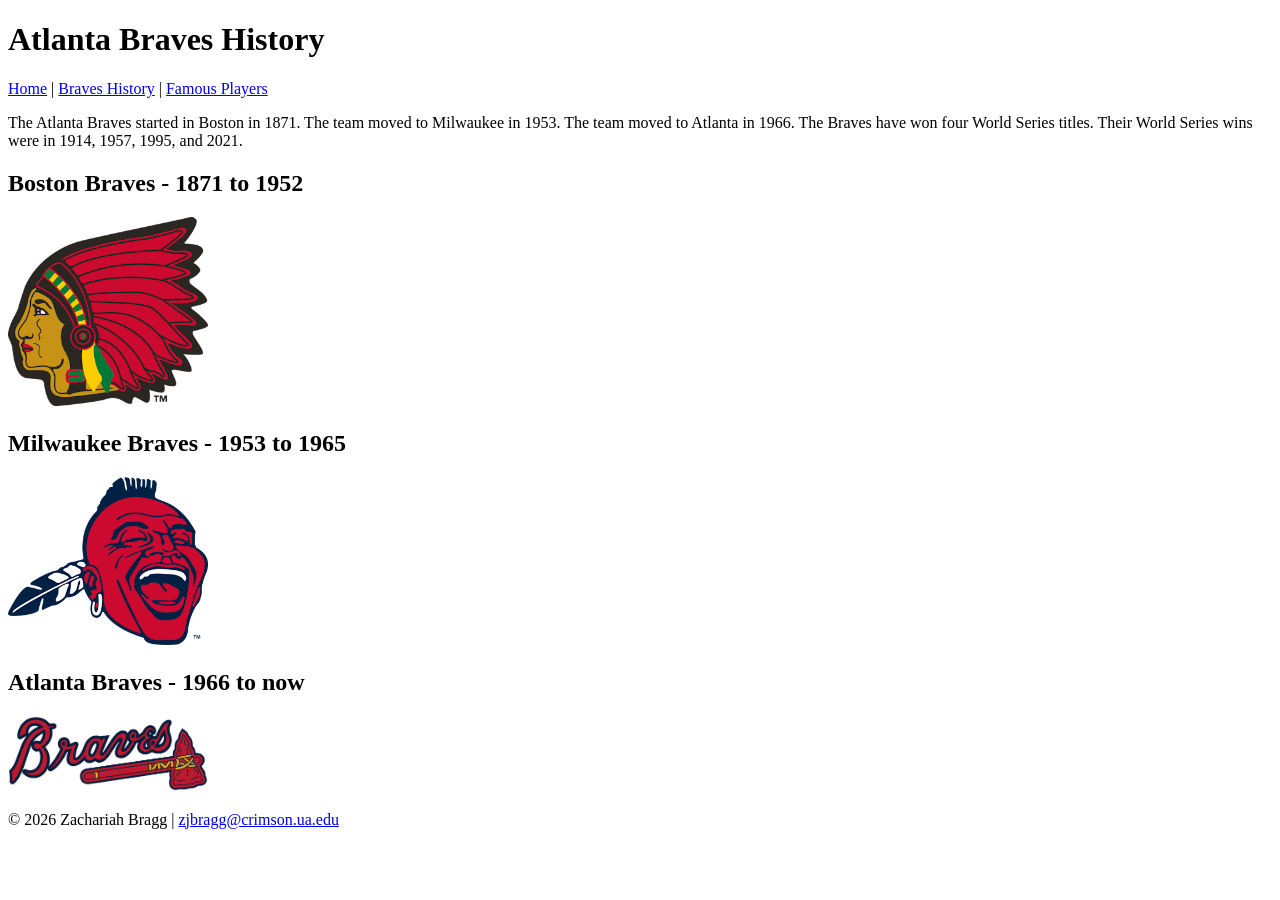
==== history.html @ 3d3d912b "Module 4 structure and navigation" ====
<!DOCTYPE html>
<html lang="en">

<head>
    <meta charset="UTF-8">
    <meta name="viewport" content="width=device-width, initial-scale=1.0">
    <title>Atlanta Braves History</title>
</head>

<!-- Zachariah Bragg 6/10/2026 Module 3 -->

<body>
    <header>
        <h1>Atlanta Braves History</h1>
        <nav>
            <a href="index.html">Home</a> |
            <a href="history.html">Braves History</a> |
            <a href="players.html">Famous Players</a>
        </nav>
    </header>
    <main>
        <p>The Atlanta Braves started in Boston in 1871. The team moved to Milwaukee in 1953. The team moved to Atlanta
            in
            1966. The Braves have won four World Series titles. Their World Series wins were in 1914, 1957, 1995, and
            2021.
        </p>
        <h2>Boston Braves - 1871 to 1952</h2>
        <p>
            <img src="bostonbraves.png" alt="Boston Braves Logo" width="200">
        </p>
        <h2>Milwaukee Braves - 1953 to 1965</h2>
        <p>
            <img src="milwaukeebraves.png" alt="Milwaukee Braves Logo" width="200">
        </p>
        <h2>Atlanta Braves - 1966 to now</h2>
        <p>
            <img src="atlantabraves.png" alt="Atlanta Braves Logo" width="200">
        </p>
    </main>
    <footer>
        &copy; 2026 Zachariah Bragg | <a href="mailto:zjbragg@crimson.ua.edu">zjbragg@crimson.ua.edu</a>
    </footer>
</body>

</html>
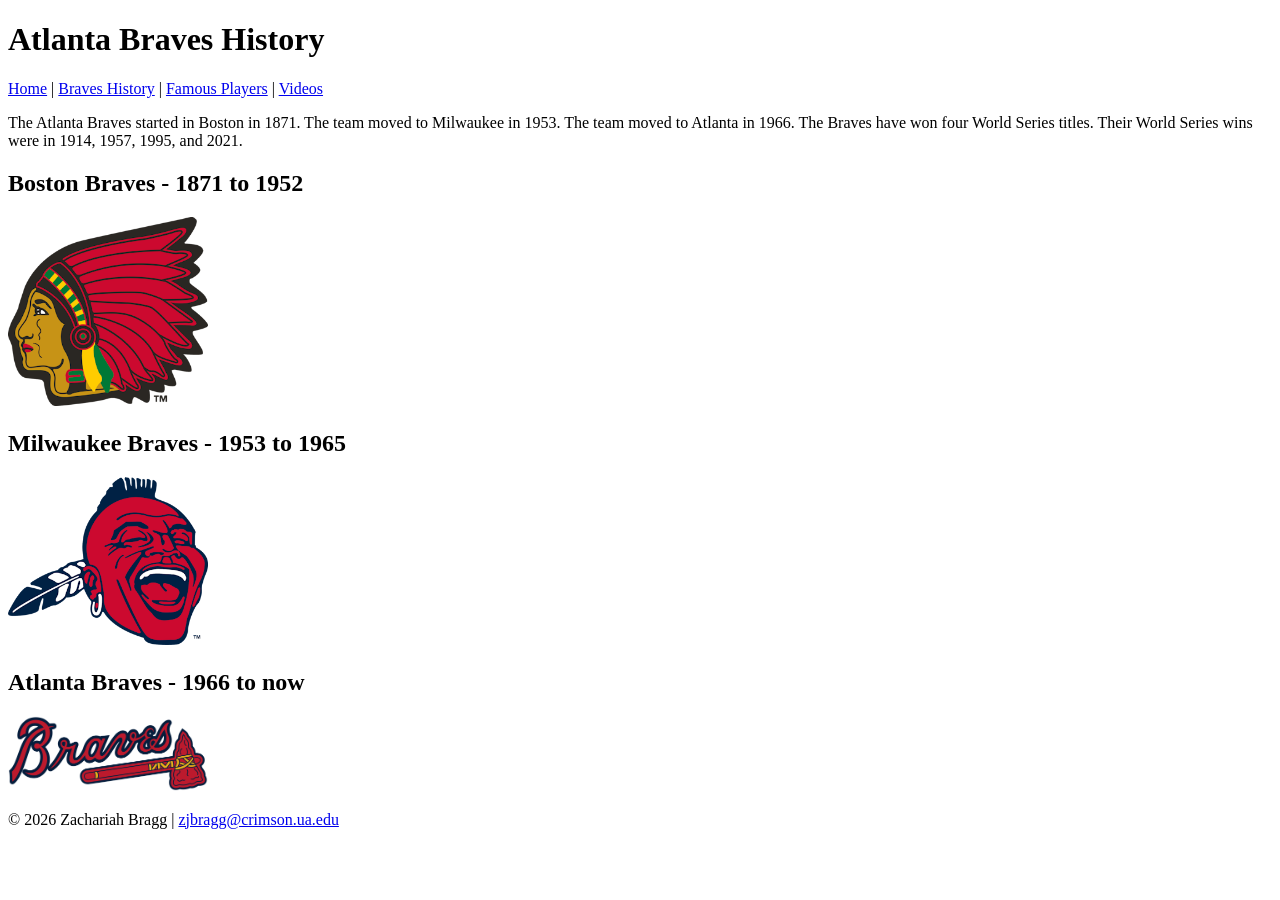
==== commit d9d8dfef: "Module 5 videos page" ====
--- a/history.html
+++ b/history.html
@@ -7,7 +7,7 @@
     <title>Atlanta Braves History</title>
 </head>
 
-<!-- Zachariah Bragg 6/10/2026 Module 3 -->
+<!-- Zachariah Bragg 6/19/2026 Module 5 -->
 
 <body>
     <header>
@@ -15,7 +15,8 @@
         <nav>
             <a href="index.html">Home</a> |
             <a href="history.html">Braves History</a> |
-            <a href="players.html">Famous Players</a>
+            <a href="players.html">Famous Players</a> |
+            <a href="videos.html">Videos</a>
         </nav>
     </header>
     <main>
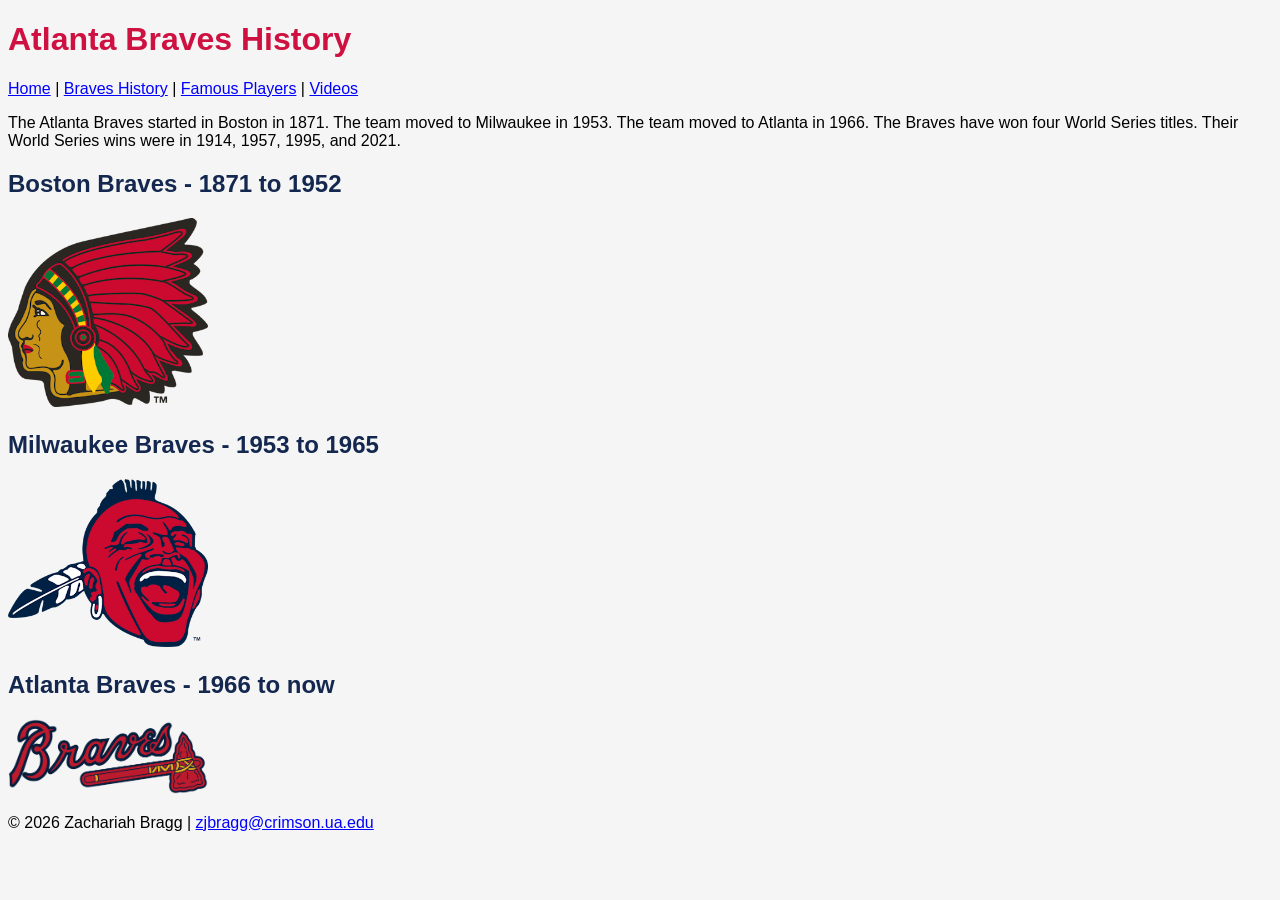
==== commit 46d2e938: "Module 6 CSS" ====
--- a/history.html
+++ b/history.html
@@ -5,9 +5,10 @@
     <meta charset="UTF-8">
     <meta name="viewport" content="width=device-width, initial-scale=1.0">
     <title>Atlanta Braves History</title>
+    <link rel="stylesheet" href="style.css">
 </head>
 
-<!-- Zachariah Bragg 6/19/2026 Module 5 -->
+<!-- Zachariah Bragg 6/26/2026 Module 6 -->
 
 <body>
     <header>
--- a/style.css
+++ b/style.css
@@ -0,0 +1,34 @@
+/* Zachariah Bragg 6/26/2026 Module 6 */
+
+body {
+    background-color: #f5f5f5;
+    color: #000000;
+    font-family: Arial, Helvetica, sans-serif;
+}
+
+h1 {
+    color: #ce1141;
+}
+
+h2 {
+    color: #13274F;
+}
+
+p {
+    color: #000000;
+    font-size: 16px;
+}
+
+a {
+    color: #0000ff;
+}
+
+a:hover {
+    color: #eaaa00;
+}
+
+/* 
+#CE1141, scarlett
+#13274F, navy
+#EAAA00, gold
+*/
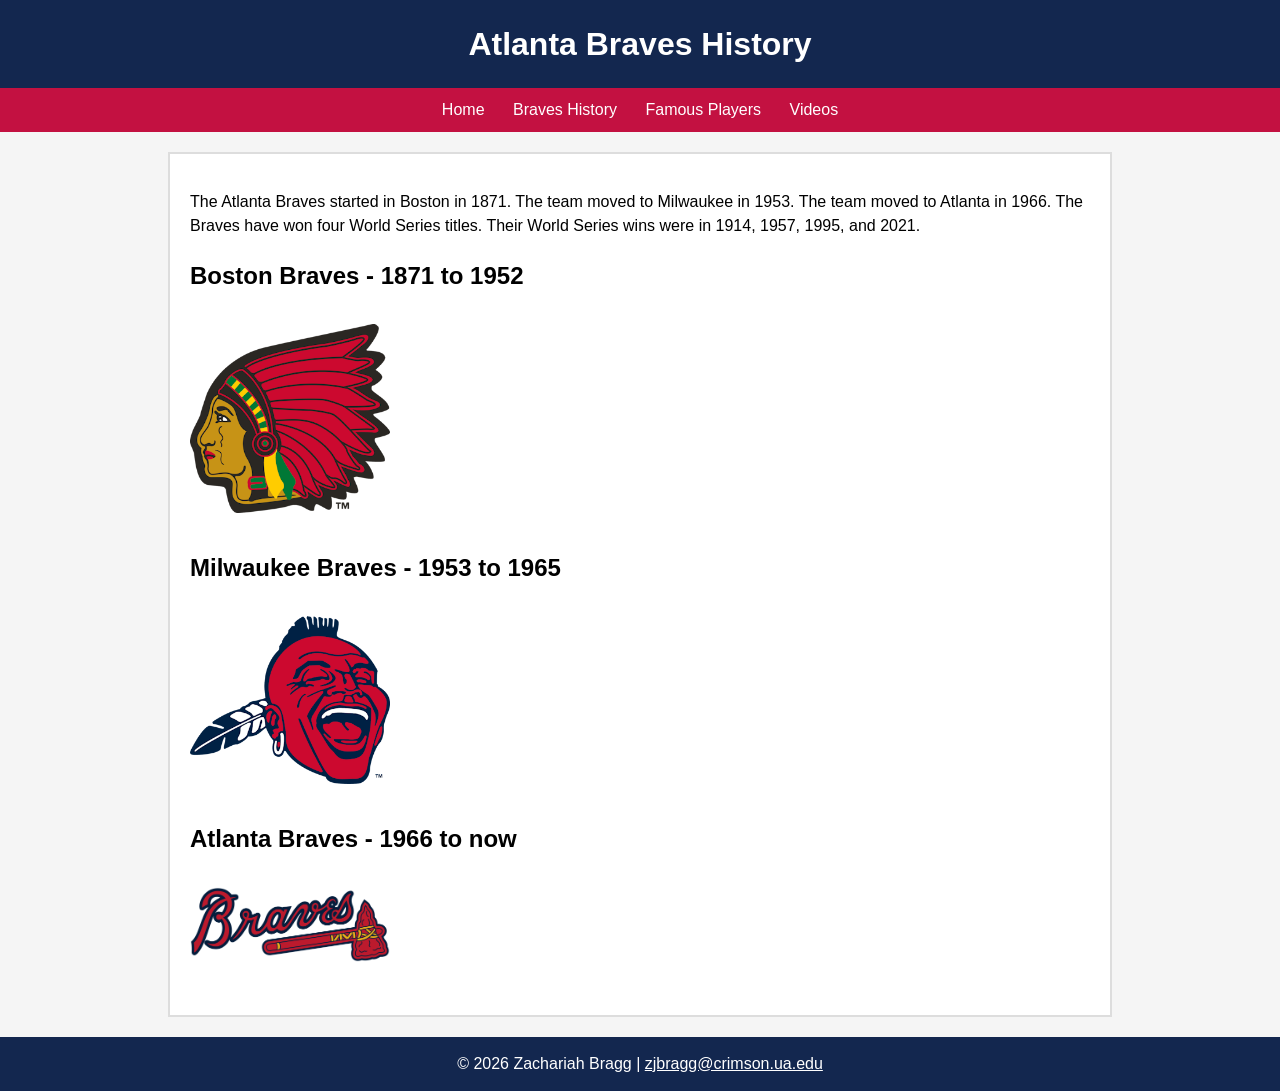
==== commit 1d773281: "Module 7 file organization and box model" ====
--- a/history.html
+++ b/history.html
@@ -5,21 +5,21 @@
     <meta charset="UTF-8">
     <meta name="viewport" content="width=device-width, initial-scale=1.0">
     <title>Atlanta Braves History</title>
-    <link rel="stylesheet" href="style.css">
+    <link rel="stylesheet" href="/styles/style.css">
 </head>
 
-<!-- Zachariah Bragg 6/26/2026 Module 6 -->
+<!-- Zachariah Bragg 7/2/2026 Module 7 -->
 
 <body>
     <header>
         <h1>Atlanta Braves History</h1>
-        <nav>
-            <a href="index.html">Home</a> |
-            <a href="history.html">Braves History</a> |
-            <a href="players.html">Famous Players</a> |
-            <a href="videos.html">Videos</a>
-        </nav>
     </header>
+    <nav>
+        <a href="index.html">Home</a>
+        <a href="history.html">Braves History</a>
+        <a href="players.html">Famous Players</a>
+        <a href="videos.html">Videos</a>
+    </nav>
     <main>
         <p>The Atlanta Braves started in Boston in 1871. The team moved to Milwaukee in 1953. The team moved to Atlanta
             in
@@ -28,15 +28,15 @@
         </p>
         <h2>Boston Braves - 1871 to 1952</h2>
         <p>
-            <img src="bostonbraves.png" alt="Boston Braves Logo" width="200">
+            <img src="/images/bostonbraves.png" alt="Boston Braves Logo" width="200">
         </p>
         <h2>Milwaukee Braves - 1953 to 1965</h2>
         <p>
-            <img src="milwaukeebraves.png" alt="Milwaukee Braves Logo" width="200">
+            <img src="/images/milwaukeebraves.png" alt="Milwaukee Braves Logo" width="200">
         </p>
         <h2>Atlanta Braves - 1966 to now</h2>
         <p>
-            <img src="atlantabraves.png" alt="Atlanta Braves Logo" width="200">
+            <img src="/images/atlantabraves.png" alt="Atlanta Braves Logo" width="200">
         </p>
     </main>
     <footer>
--- a/styles/style.css
+++ b/styles/style.css
@@ -0,0 +1,90 @@
+/* Zachariah Bragg 7/2/2026 Module 7 */
+
+body {
+    margin: 0;
+    padding: 0;
+    background-color: #f5f5f5;
+    color: #000000;
+    font-family: Arial, Helvetica, sans-serif;
+    line-height: 1.5;
+}
+
+header {
+    padding: 20px;
+    background-color: #13274f;
+    color: #c31141;
+    text-align: center;
+}
+
+header h1 {
+    margin: 0;
+    color: #ffffff;
+}
+
+nav {
+    padding: 10px;
+    background-color: #c31141;
+    text-align: center;
+}
+
+nav a {
+    padding: 8px 12px;
+    color: #ffffff;
+    text-decoration: none;
+}
+
+nav a:hover,
+footer a:hover {
+    color: #eaaa00;
+    text-decoration: underline;
+}
+
+main {
+    max-width: 900px;
+    margin: 20px auto;
+    padding: 20px;
+    background-color: #ffffff;
+    border: 2px solid #dddddd;
+}
+
+section {
+    margin-bottom: 30px;
+    padding: 15px;
+    border: 1px solid #cccccc;
+}
+
+img {
+    max-width: 100%;
+    height: auto;
+    margin: 10px auto;
+}
+
+.photo {
+    display: block;
+    border: 3px solid #13274f;
+}
+
+table {
+    width: 100%;
+    margin: 15px 0;
+    border-collapse: collapse;
+}
+
+th,
+td {
+    padding: 5px;
+    border: 1px solid #999999;
+    text-align: left;
+}
+
+footer {
+    margin: 0px;
+    padding: 15px;
+    background-color: #13274f;
+    color: #ffffff;
+    text-align: center;
+}
+
+footer a {
+    color: #ffffff;
+}
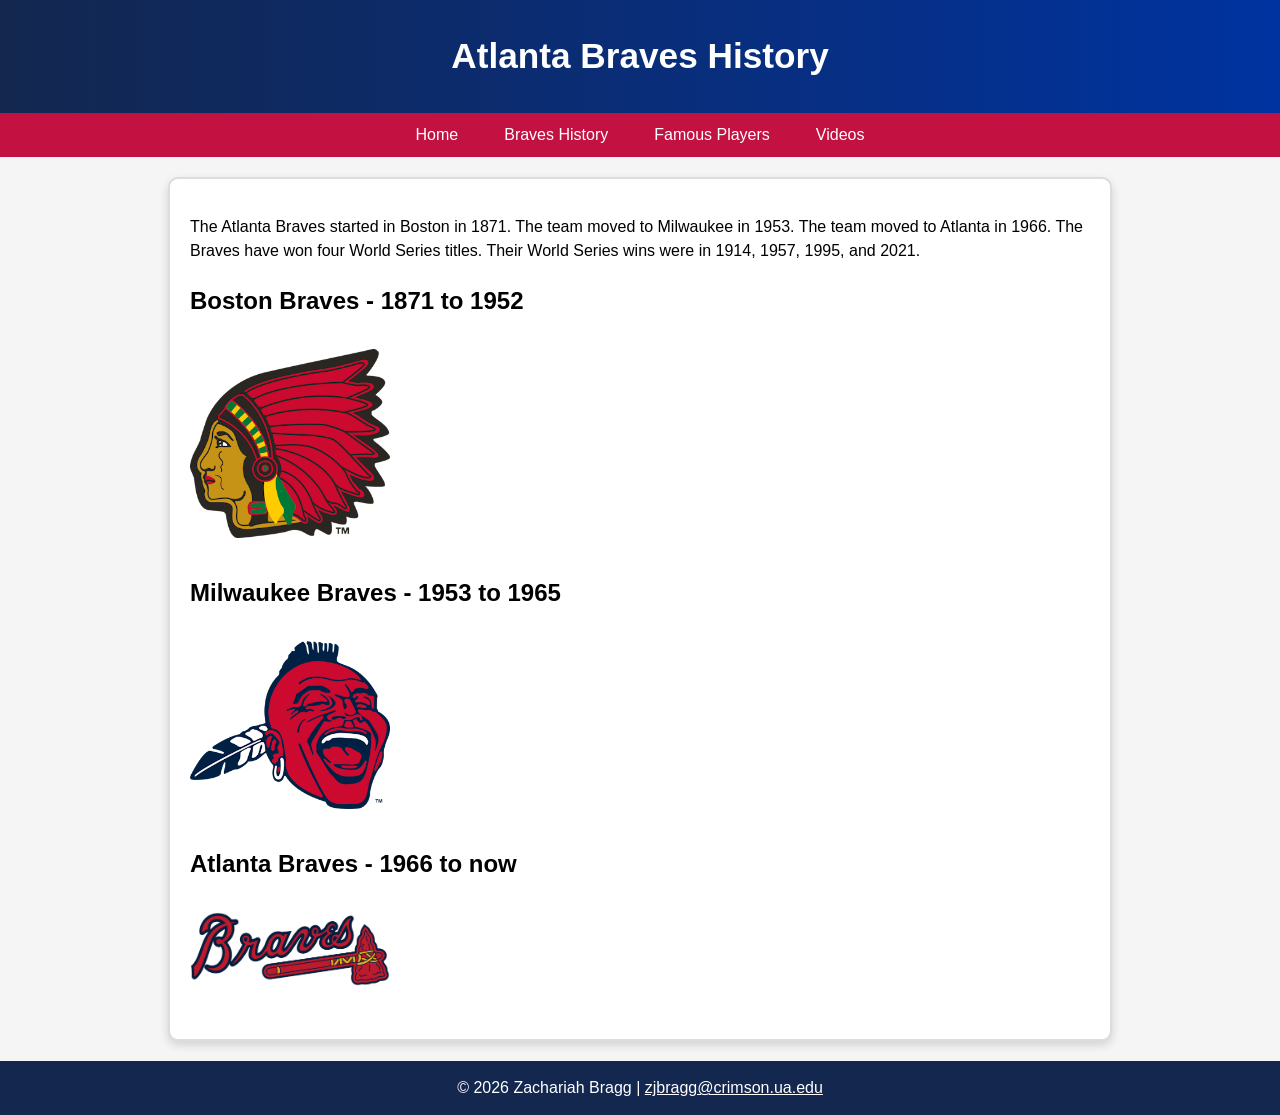
==== commit d6bdf104: "Module 8 CSS effects" ====
--- a/history.html
+++ b/history.html
@@ -5,20 +5,22 @@
     <meta charset="UTF-8">
     <meta name="viewport" content="width=device-width, initial-scale=1.0">
     <title>Atlanta Braves History</title>
-    <link rel="stylesheet" href="/styles/style.css">
+    <link rel="stylesheet" href="styles/style.css">
 </head>
 
-<!-- Zachariah Bragg 7/2/2026 Module 7 -->
+<!-- Zachariah Bragg 7/8/2026 Module 8 -->
 
 <body>
     <header>
         <h1>Atlanta Braves History</h1>
     </header>
     <nav>
-        <a href="index.html">Home</a>
-        <a href="history.html">Braves History</a>
-        <a href="players.html">Famous Players</a>
-        <a href="videos.html">Videos</a>
+        <ul>
+            <li><a href="index.html">Home</a></li>
+            <li><a href="history.html">Braves History</a></li>
+            <li><a href="players.html">Famous Players</a></li>
+            <li><a href="videos.html">Videos</a></li>
+        </ul>
     </nav>
     <main>
         <p>The Atlanta Braves started in Boston in 1871. The team moved to Milwaukee in 1953. The team moved to Atlanta
@@ -28,15 +30,15 @@
         </p>
         <h2>Boston Braves - 1871 to 1952</h2>
         <p>
-            <img src="/images/bostonbraves.png" alt="Boston Braves Logo" width="200">
+            <img src="images/bostonbraves.png" alt="Boston Braves Logo" width="200">
         </p>
         <h2>Milwaukee Braves - 1953 to 1965</h2>
         <p>
-            <img src="/images/milwaukeebraves.png" alt="Milwaukee Braves Logo" width="200">
+            <img src="images/milwaukeebraves.png" alt="Milwaukee Braves Logo" width="200">
         </p>
         <h2>Atlanta Braves - 1966 to now</h2>
         <p>
-            <img src="/images/atlantabraves.png" alt="Atlanta Braves Logo" width="200">
+            <img src="images/atlantabraves.png" alt="Atlanta Braves Logo" width="200">
         </p>
     </main>
     <footer>
--- a/styles/style.css
+++ b/styles/style.css
@@ -1,8 +1,7 @@
-/* Zachariah Bragg 7/2/2026 Module 7 */
+/* Zachariah Bragg 7/8/2026 Module 8 */
 
 body {
     margin: 0;
-    padding: 0;
     background-color: #f5f5f5;
     color: #000000;
     font-family: Arial, Helvetica, sans-serif;
@@ -10,25 +9,37 @@
 }
 
 header {
-    padding: 20px;
-    background-color: #13274f;
-    color: #c31141;
+    background: linear-gradient(to right, #13274f, #0033A0);
+    color: #ffffff;
     text-align: center;
+    padding: 30px 20px;
 }
 
 header h1 {
     margin: 0;
-    color: #ffffff;
+    font-size: 2.2em;
 }
 
 nav {
+    display: flex;
+    justify-content: center;
+    gap: 10px;
     padding: 10px;
     background-color: #c31141;
     text-align: center;
+
+}
+
+nav ul {
+    display: flex;
+    list-style-type: none;
+    gap: 30px;
+    margin: 0;
+    padding: 0;
 }
 
 nav a {
-    padding: 8px 12px;
+    padding: 8px;
     color: #ffffff;
     text-decoration: none;
 }
@@ -45,12 +56,15 @@
     padding: 20px;
     background-color: #ffffff;
     border: 2px solid #dddddd;
+    border-radius: 10px;
+    box-shadow: 0 4px 10px rgba(0, 0, 0, 0.15);
 }
 
 section {
     margin-bottom: 30px;
     padding: 15px;
     border: 1px solid #cccccc;
+    border-radius: 8px;
 }
 
 img {
@@ -62,6 +76,8 @@
 .photo {
     display: block;
     border: 3px solid #13274f;
+    border-radius: 10px;
+    box-shadow: 0 3px 8px rgba(0, 0, 0, 0.20);
 }
 
 table {
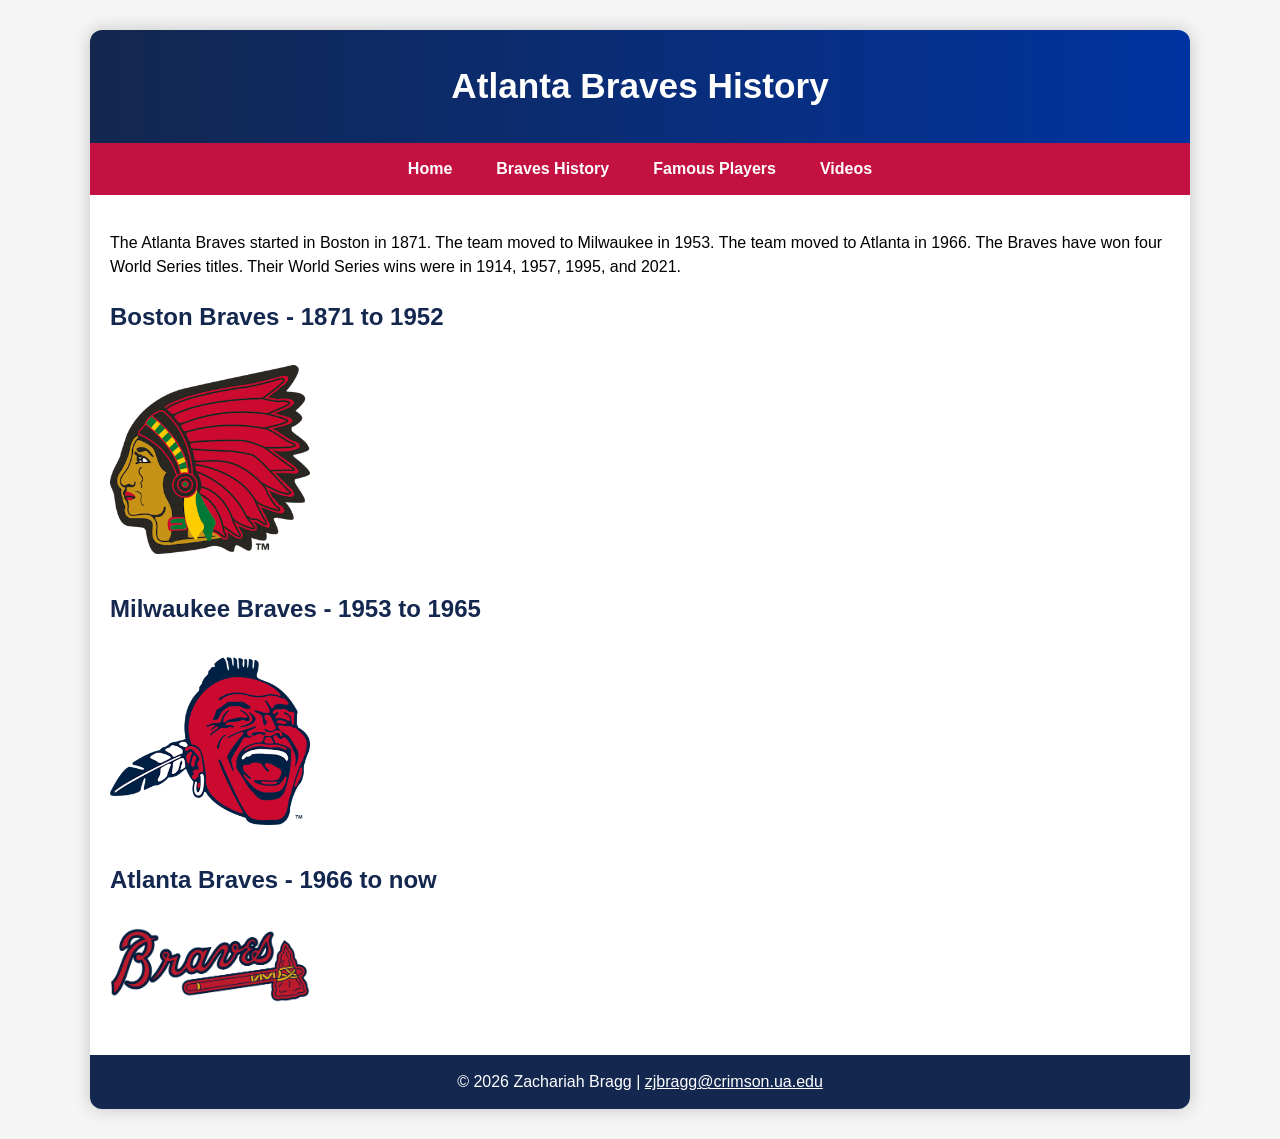
==== commit f0a1f2b6: "Module 9 modern layout" ====
--- a/history.html
+++ b/history.html
@@ -8,42 +8,46 @@
     <link rel="stylesheet" href="styles/style.css">
 </head>
 
-<!-- Zachariah Bragg 7/8/2026 Module 8 -->
+<!-- Zachariah Bragg 7/8/2026 Module 9 -->
 
 <body>
-    <header>
-        <h1>Atlanta Braves History</h1>
-    </header>
-    <nav>
-        <ul>
-            <li><a href="index.html">Home</a></li>
-            <li><a href="history.html">Braves History</a></li>
-            <li><a href="players.html">Famous Players</a></li>
-            <li><a href="videos.html">Videos</a></li>
-        </ul>
-    </nav>
-    <main>
-        <p>The Atlanta Braves started in Boston in 1871. The team moved to Milwaukee in 1953. The team moved to Atlanta
-            in
-            1966. The Braves have won four World Series titles. Their World Series wins were in 1914, 1957, 1995, and
-            2021.
-        </p>
-        <h2>Boston Braves - 1871 to 1952</h2>
-        <p>
-            <img src="images/bostonbraves.png" alt="Boston Braves Logo" width="200">
-        </p>
-        <h2>Milwaukee Braves - 1953 to 1965</h2>
-        <p>
-            <img src="images/milwaukeebraves.png" alt="Milwaukee Braves Logo" width="200">
-        </p>
-        <h2>Atlanta Braves - 1966 to now</h2>
-        <p>
-            <img src="images/atlantabraves.png" alt="Atlanta Braves Logo" width="200">
-        </p>
-    </main>
-    <footer>
-        &copy; 2026 Zachariah Bragg | <a href="mailto:zjbragg@crimson.ua.edu">zjbragg@crimson.ua.edu</a>
-    </footer>
+    <div id="wrapper">
+        <header>
+            <h1>Atlanta Braves History</h1>
+        </header>
+        <nav>
+            <ul>
+                <li><a href="index.html">Home</a></li>
+                <li><a href="history.html">Braves History</a></li>
+                <li><a href="players.html">Famous Players</a></li>
+                <li><a href="videos.html">Videos</a></li>
+            </ul>
+        </nav>
+        <main>
+            <p>The Atlanta Braves started in Boston in 1871. The team moved to Milwaukee in 1953. The team moved to
+                Atlanta
+                in
+                1966. The Braves have won four World Series titles. Their World Series wins were in 1914, 1957, 1995,
+                and
+                2021.
+            </p>
+            <h2>Boston Braves - 1871 to 1952</h2>
+            <p>
+                <img src="images/bostonbraves.png" alt="Boston Braves Logo" width="200">
+            </p>
+            <h2>Milwaukee Braves - 1953 to 1965</h2>
+            <p>
+                <img src="images/milwaukeebraves.png" alt="Milwaukee Braves Logo" width="200">
+            </p>
+            <h2>Atlanta Braves - 1966 to now</h2>
+            <p>
+                <img src="images/atlantabraves.png" alt="Atlanta Braves Logo" width="200">
+            </p>
+        </main>
+        <footer>
+            &copy; 2026 Zachariah Bragg | <a href="mailto:zjbragg@crimson.ua.edu">zjbragg@crimson.ua.edu</a>
+        </footer>
+    </div>
 </body>
 
 </html>
--- a/styles/style.css
+++ b/styles/style.css
@@ -1,16 +1,27 @@
-/* Zachariah Bragg 7/8/2026 Module 8 */
+/* Zachariah Bragg 7/8/2026 Module 9 */
 
 body {
-    margin: 0;
-    background-color: #f5f5f5;
+    margin: 0px;
+    background-color: #F5F5F5;
     color: #000000;
     font-family: Arial, Helvetica, sans-serif;
     line-height: 1.5;
 }
 
+#wrapper {
+    width: 90%;
+    max-width: 1100px;
+    margin: 30px auto;
+    background-color: #FFFFFF;
+    min-height: 100vh;
+    border-radius: 12px;
+    box-shadow: 0 0 18px rgba(0, 0, 0, 0.20);
+    overflow: hidden;
+}
+
 header {
-    background: linear-gradient(to right, #13274f, #0033A0);
-    color: #ffffff;
+    background: linear-gradient(to right, #13274F, #0033A0);
+    color: #FFFFFF;
     text-align: center;
     padding: 30px 20px;
 }
@@ -21,50 +32,85 @@
 }
 
 nav {
-    display: flex;
-    justify-content: center;
-    gap: 10px;
-    padding: 10px;
-    background-color: #c31141;
+    background-color: #C31141;
     text-align: center;
-
 }
 
 nav ul {
     display: flex;
+    justify-content: center;
+    flex-wrap: wrap;
     list-style-type: none;
-    gap: 30px;
+    gap: 0;
     margin: 0;
     padding: 0;
 }
 
+nav li {
+    margin: 0;
+}
+
 nav a {
-    padding: 8px;
-    color: #ffffff;
+    display: block;
+    padding: 14px 22px;
+    color: #FFFFFF;
+    text-decoration: none;
+    font-weight: bold;
+}
+
+nav a:hover {
+    background-color: #EAAA00;
+    color: #13274F;
     text-decoration: none;
 }
 
-nav a:hover,
-footer a:hover {
-    color: #eaaa00;
-    text-decoration: underline;
+nav a:focus {
+    background-color: #EAAA00;
+    color: #13274F;
+    text-decoration: none;
 }
 
 main {
-    max-width: 900px;
-    margin: 20px auto;
+    margin: 0;
     padding: 20px;
-    background-color: #ffffff;
-    border: 2px solid #dddddd;
-    border-radius: 10px;
-    box-shadow: 0 4px 10px rgba(0, 0, 0, 0.15);
+    background-color: #FFFFFF;
+    border: none;
+    border-radius: 0;
+    box-shadow: none;
+    max-width: none;
 }
 
 section {
     margin-bottom: 30px;
     padding: 15px;
-    border: 1px solid #cccccc;
+    border: 1px solid #CCCCCC;
     border-radius: 8px;
+}
+
+h2 {
+    color: #13274F;
+}
+
+h3 {
+    color: #C31141;
+}
+
+.cards {
+    display: flex;
+    gap: 15px;
+    margin-top: 15px;
+    flex-wrap: wrap;
+}
+
+.card {
+    flex: 1;
+    min-width: 200px;
+    background-color: #F8F8F8;
+    padding: 15px;
+    border: 1px solid #CCCCCC;
+    border-radius: 10px;
+    box-shadow: 0 2px 6px rgba(0, 0, 0, 0.12);
+    text-align: center;
 }
 
 img {
@@ -75,9 +121,13 @@
 
 .photo {
     display: block;
-    border: 3px solid #13274f;
+    border: 3px solid #13274F;
     border-radius: 10px;
     box-shadow: 0 3px 8px rgba(0, 0, 0, 0.20);
+}
+
+iframe {
+    max-width: 100%;
 }
 
 table {
@@ -96,11 +146,16 @@
 footer {
     margin: 0px;
     padding: 15px;
-    background-color: #13274f;
-    color: #ffffff;
+    background-color: #13274F;
+    color: #FFFFFF;
     text-align: center;
 }
 
 footer a {
-    color: #ffffff;
+    color: #FFFFFF;
+}
+
+footer a:hover {
+    color: #EAAA00;
+    text-decoration: underline;
 }
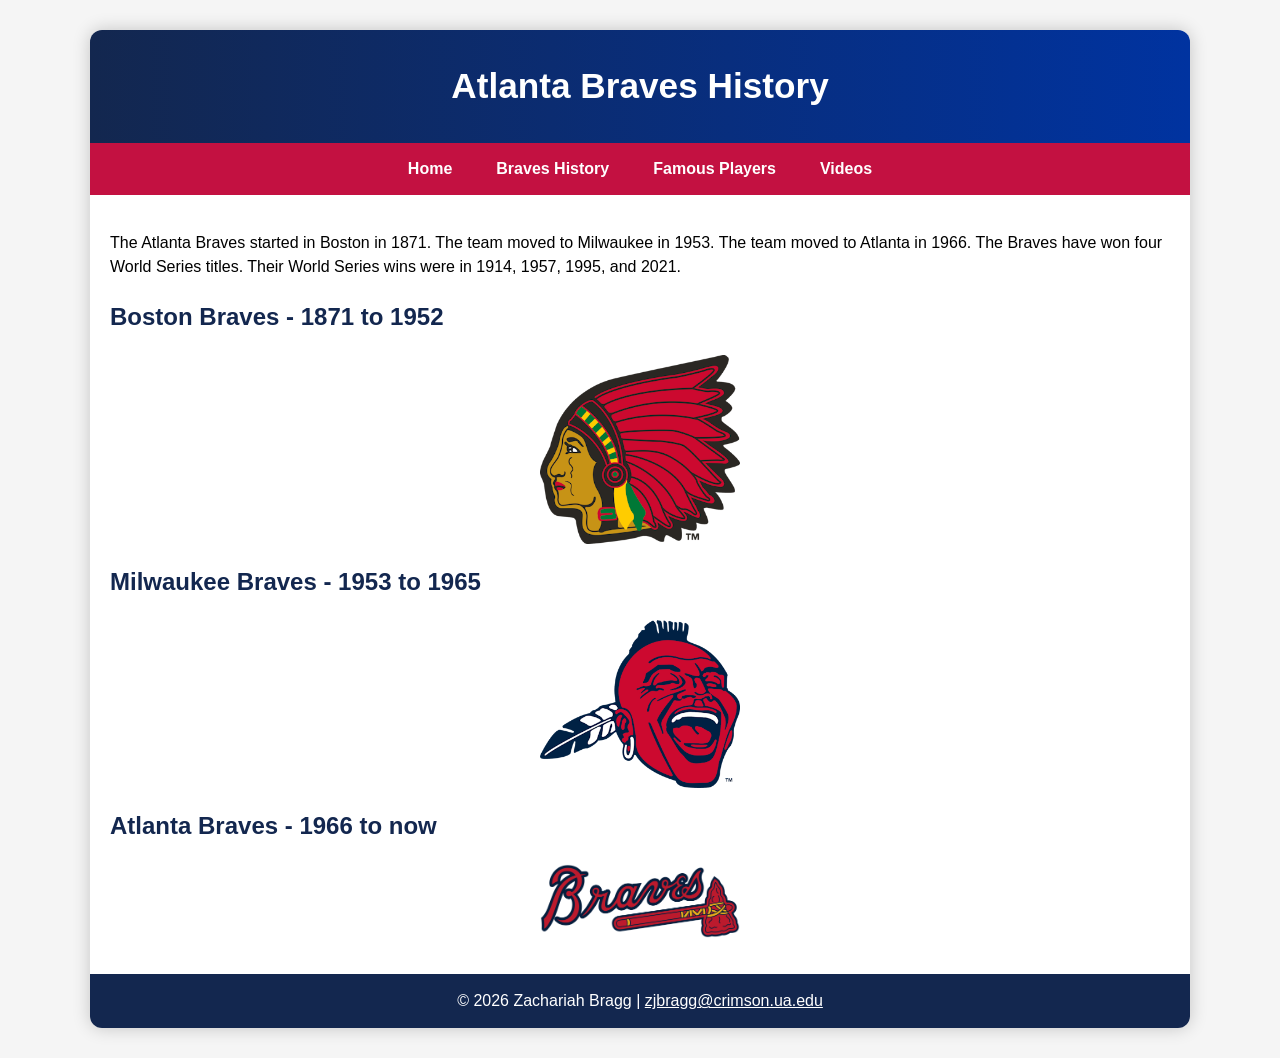
==== commit 709e3bbc: "Module 10 responsive design" ====
--- a/history.html
+++ b/history.html
@@ -8,7 +8,7 @@
     <link rel="stylesheet" href="styles/style.css">
 </head>
 
-<!-- Zachariah Bragg 7/8/2026 Module 9 -->
+<!-- Zachariah Bragg 7/21/2026 Module 10 -->
 
 <body>
     <div id="wrapper">
--- a/styles/style.css
+++ b/styles/style.css
@@ -1,7 +1,17 @@
-/* Zachariah Bragg 7/8/2026 Module 9 */
-
+/* Zachariah Bragg Module 10 Date: 7/21/2026 */
+
+* {
+    box-sizing: border-box;
+}
+
+html,
 body {
-    margin: 0px;
+    max-width: 100%;
+    overflow-x: hidden;
+}
+
+body {
+    margin: 0;
     background-color: #F5F5F5;
     color: #000000;
     font-family: Arial, Helvetica, sans-serif;
@@ -11,19 +21,19 @@
 #wrapper {
     width: 90%;
     max-width: 1100px;
+    min-height: 100vh;
     margin: 30px auto;
     background-color: #FFFFFF;
-    min-height: 100vh;
     border-radius: 12px;
     box-shadow: 0 0 18px rgba(0, 0, 0, 0.20);
     overflow: hidden;
 }
 
 header {
+    padding: 30px 20px;
     background: linear-gradient(to right, #13274F, #0033A0);
     color: #FFFFFF;
     text-align: center;
-    padding: 30px 20px;
 }
 
 header h1 {
@@ -40,10 +50,10 @@
     display: flex;
     justify-content: center;
     flex-wrap: wrap;
+    gap: 0;
+    margin: 0;
+    padding: 0;
     list-style-type: none;
-    gap: 0;
-    margin: 0;
-    padding: 0;
 }
 
 nav li {
@@ -54,16 +64,11 @@
     display: block;
     padding: 14px 22px;
     color: #FFFFFF;
+    font-weight: bold;
     text-decoration: none;
-    font-weight: bold;
-}
-
-nav a:hover {
-    background-color: #EAAA00;
-    color: #13274F;
-    text-decoration: none;
-}
-
+}
+
+nav a:hover,
 nav a:focus {
     background-color: #EAAA00;
     color: #13274F;
@@ -71,13 +76,13 @@
 }
 
 main {
+    max-width: none;
     margin: 0;
     padding: 20px;
     background-color: #FFFFFF;
     border: none;
     border-radius: 0;
     box-shadow: none;
-    max-width: none;
 }
 
 section {
@@ -97,16 +102,16 @@
 
 .cards {
     display: flex;
+    flex-wrap: wrap;
     gap: 15px;
     margin-top: 15px;
-    flex-wrap: wrap;
 }
 
 .card {
     flex: 1;
     min-width: 200px;
+    padding: 15px;
     background-color: #F8F8F8;
-    padding: 15px;
     border: 1px solid #CCCCCC;
     border-radius: 10px;
     box-shadow: 0 2px 6px rgba(0, 0, 0, 0.12);
@@ -114,13 +119,13 @@
 }
 
 img {
+    display: block;
     max-width: 100%;
     height: auto;
     margin: 10px auto;
 }
 
 .photo {
-    display: block;
     border: 3px solid #13274F;
     border-radius: 10px;
     box-shadow: 0 3px 8px rgba(0, 0, 0, 0.20);
@@ -144,7 +149,7 @@
 }
 
 footer {
-    margin: 0px;
+    margin: 0;
     padding: 15px;
     background-color: #13274F;
     color: #FFFFFF;
@@ -155,7 +160,134 @@
     color: #FFFFFF;
 }
 
-footer a:hover {
+footer a:hover,
+footer a:focus {
     color: #EAAA00;
     text-decoration: underline;
+}
+
+/* Module 10 Responsive Styles */
+
+@media only screen and (max-width: 900px) {
+    #wrapper {
+        width: 95%;
+        margin: 15px auto;
+    }
+
+    main {
+        padding: 15px;
+    }
+
+    .cards {
+        flex-direction: column;
+        gap: 12px;
+    }
+
+    .card {
+        width: 100%;
+        min-width: 0;
+    }
+
+    nav a {
+        padding: 12px 16px;
+        font-size: 0.95em;
+    }
+
+    img,
+    iframe {
+        max-width: 100%;
+    }
+}
+
+@media only screen and (max-width: 600px) {
+    body {
+        background-color: #FFFFFF;
+    }
+
+    #wrapper {
+        width: 100%;
+        margin: 0;
+        border-radius: 0;
+        box-shadow: none;
+    }
+
+    header {
+        padding: 20px 12px;
+    }
+
+    header h1 {
+        font-size: 1.6em;
+    }
+
+    nav ul {
+        flex-direction: column;
+    }
+
+    nav li {
+        width: 100%;
+    }
+
+    nav a {
+        display: block;
+        width: 100%;
+        padding: 12px;
+        border-top: 1px solid #FFFFFF;
+        text-align: center;
+    }
+
+    main {
+        padding: 10px;
+    }
+
+    section {
+        margin-bottom: 15px;
+        padding: 10px;
+    }
+
+    .cards {
+        flex-direction: column;
+        gap: 10px;
+    }
+
+    .card {
+        width: 100%;
+        min-width: 0;
+        padding: 12px;
+    }
+
+    img {
+        max-width: 100%;
+        height: auto;
+    }
+
+    iframe {
+        width: 100%;
+        max-width: 100%;
+        aspect-ratio: 16 / 9;
+        height: auto;
+    }
+
+    h2 {
+        font-size: 1.4em;
+    }
+
+    h3 {
+        font-size: 1.15em;
+    }
+
+    table {
+        display: block;
+        width: 100%;
+        max-width: 100%;
+        overflow-x: auto;
+    }
+
+    th,
+    td {
+        padding: 4px;
+    }
+
+    footer {
+        padding: 12px 8px;
+    }
 }
